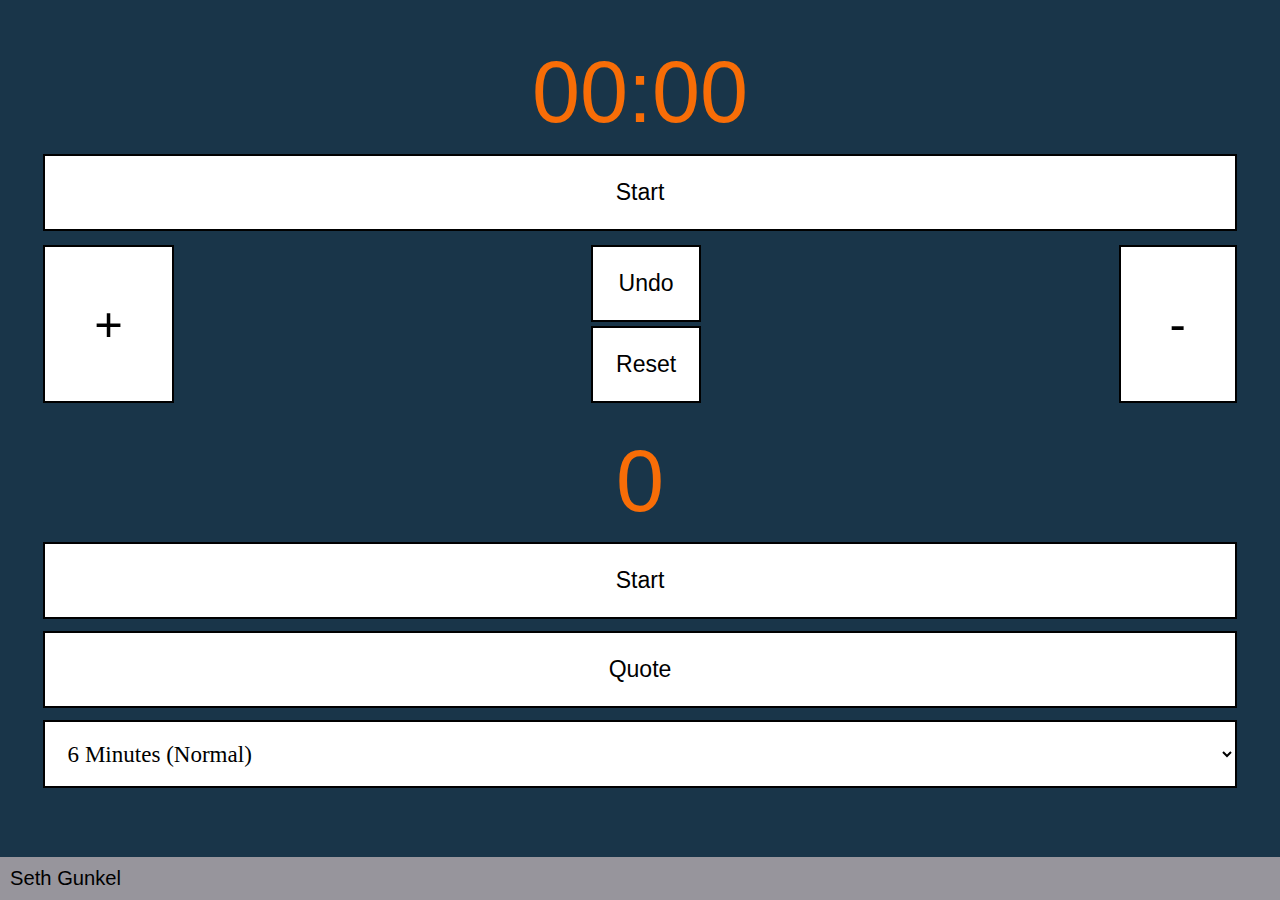
==== html/index.html @ 766c8487 "New Version" ====
<!DOCTYPE html>
<html lang="en">

<head>
    <!--
		Seth Gunkel
		9/27/20
		-->
    <meta name="viewport" content="width=device-width, initial-scale=1, user-scalable=no">
    <link rel="stylesheet" type="text/css" href="../css/styles.css">
    <meta charset="utf-8">
    <title>Quiz Clock</title>
</head>

<body>
    <div class="wrapper">
        <div class="horizontal-flex">
            <!-- Main Timer -->
            <div class="panel">
                <div class="time">
                    <span id="main-minutes">00</span>:<span id="main-seconds">00</span>
                </div>
                <button id="start-stop-main-timer">Start</button>
                <div class="vertical-flex">
                    <button id="addSec" class="add-subtract-btn">+</button>
                    <div class="horizontal-flex undo-redo-reset-btn">
                        <button id="undo">Undo</button>
                        <button id="redo-rest">Reset</button>
                    </div>
                    <button id="addSec" class="add-subtract-btn">-</button>
                </div>
            </div> <!-- panel -->
            <!-- Countdown -->
            <div class="panel">
                <div class="time">
                    <span id="countdown-seconds">0</span>
                </div>
                <button id="countdown-start-stop-btn">Start</button>
                <button id="quote-btn">Quote</button>
                <select id="times">
                    <option value="6">6 Minutes (Normal)</option>
                    <option value="5">5 Minutes (Bye)</option>
                    <option value="2">2 Minutes (Overtime</option>
                    <option value="1">1 Minute (Between Halves)</option>
                </select>
            </div> <!-- panel -->
        </div> <!-- horizontal-flex-->
    </div> <!-- wrapper -->
    <footer>
        Seth Gunkel
    </footer>
</body>

</html>
---- css/styles.css ----
/**
* Seth Gunkel
* 9/27/20
* Updated on: 9/27/20
*
* Uses the Flexbox positioning system with the Mobile First methodology.
*/

:root {
	box-sizing: border-box;
    font-size: calc(1vw + 1em);
    
    --default-blue-background-color: #193549;
    --default-white-background: #ffffff;
    --default-highlight-color:  #f86d07;
    --default-text-color: #000000;
    --footer-gray: #97959C;
    --default-font: 'helvetica neue';
}

*,
*::before,
*::after {
	box-sizing: inherit;
}

body {
    margin: 0;
    background-color: var(--default-blue-background-color);
    font-family: var(--default-font), Helvetica, sans-serif;
}

button {
    font-size: 0.8rem;
    padding: 1em;
    color: var(--default-text-color);
    border: 2px solid var(--default-text-color);
    background-color: var(--default-white-background);
}

/* may need more work*/
select {
    padding: 0.8em;
    border: 2px solid var(--default-text-color);
    border-radius: 0;
    color: var(--default-text-color);
    background-color: var(--default-white-background);
    font-family: var(--default-font);
    font-size: 0.8rem;
}

footer {
    bottom: 0;
    text-align: left;
    background-color: var(--footer-gray);
    color: var(--default-text-color);
    padding: 0.5em;
    font-size: 0.7rem;
    position: fixed;
    width: 100%;
}

.wrapper {
    margin: 0;
    padding: 1em;
}

.panel {
    padding: 0.5em;
    /*background-color: aqua; /* for development (to check the spacing) */
    display: flex;
    flex-direction: column;
}

.panel > * + * {
    margin-top: 0.5em;
}

.time {
    text-align: center;
    color: var(--default-highlight-color);
    font-size: 3rem;
}

.vertical-flex {
    display: flex;
    flex-direction: row;
    justify-content: space-between;
}

.horizontal-flex {
    display: flex;
    flex-direction: column;
    justify-content: space-between;
}

.add-subtract-btn {
    font-size: 1.7rem;
    padding: 1em;
}

.undo-redo-reset-btn {
    font-size: 1rem;
    padding: 0 0.5em;
}
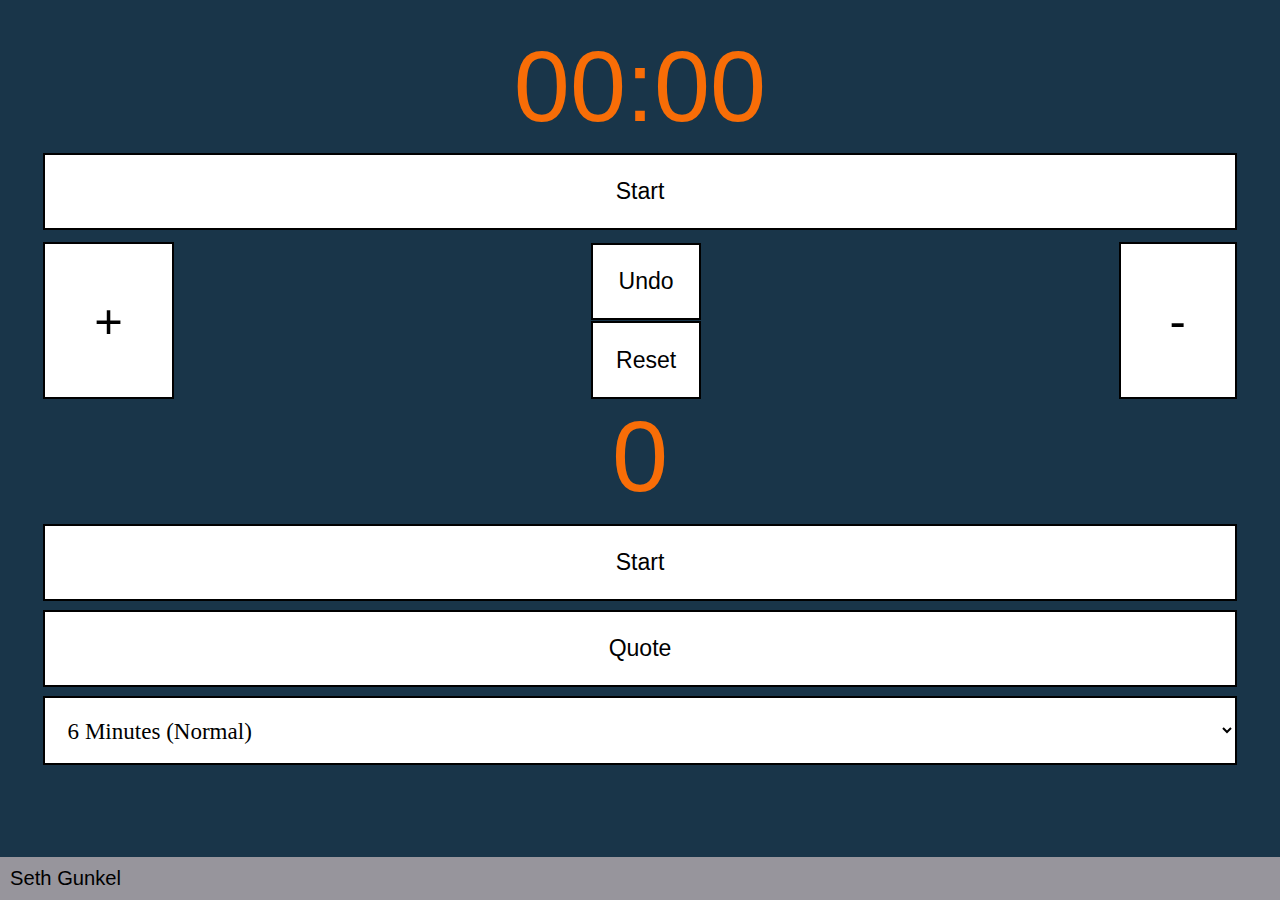
==== commit 361c3855: "9-28-20" ====
--- a/html/index.html
+++ b/html/index.html
@@ -4,8 +4,9 @@
 <head>
     <!--
 		Seth Gunkel
-		9/27/20
-		-->
+        9/27/20
+        Updated on 9/28/20
+	-->
     <meta name="viewport" content="width=device-width, initial-scale=1, user-scalable=no">
     <link rel="stylesheet" type="text/css" href="../css/styles.css">
     <meta charset="utf-8">
@@ -15,6 +16,7 @@
 <body>
     <div class="wrapper">
         <div class="horizontal-flex">
+            
             <!-- Main Timer -->
             <div class="panel">
                 <div class="time">
@@ -30,6 +32,7 @@
                     <button id="addSec" class="add-subtract-btn">-</button>
                 </div>
             </div> <!-- panel -->
+
             <!-- Countdown -->
             <div class="panel">
                 <div class="time">
@@ -46,9 +49,9 @@
             </div> <!-- panel -->
         </div> <!-- horizontal-flex-->
     </div> <!-- wrapper -->
-    <footer>
-        Seth Gunkel
-    </footer>
 </body>
+<footer>
+    Seth Gunkel
+</footer>
 
 </html>--- a/css/styles.css
+++ b/css/styles.css
@@ -1,21 +1,21 @@
 /**
 * Seth Gunkel
 * 9/27/20
-* Updated on: 9/27/20
+* Updated on: 9/28/20
 *
 * Uses the Flexbox positioning system with the Mobile First methodology.
 */
 
 :root {
+    font-size:  calc(1vw + 1em);
 	box-sizing: border-box;
-    font-size: calc(1vw + 1em);
     
+    --default-font:                  'helvetica neue';
+    --default-gray:                  #97959C;
+    --default-text-color:            #000000;
+    --default-highlight-color:       #f86d07;
+    --default-white-background:      #ffffff;
     --default-blue-background-color: #193549;
-    --default-white-background: #ffffff;
-    --default-highlight-color:  #f86d07;
-    --default-text-color: #000000;
-    --footer-gray: #97959C;
-    --default-font: 'helvetica neue';
 }
 
 *,
@@ -25,81 +25,81 @@
 }
 
 body {
-    margin: 0;
+    margin:           0;
+    font-family:      var(--default-font), Helvetica, sans-serif;
     background-color: var(--default-blue-background-color);
-    font-family: var(--default-font), Helvetica, sans-serif;
 }
 
 button {
-    font-size: 0.8rem;
-    padding: 1em;
-    color: var(--default-text-color);
-    border: 2px solid var(--default-text-color);
+    color:            var(--default-text-color);
+    border:           2px solid var(--default-text-color);
+    padding:          1em;
+    font-size:        0.8rem;
     background-color: var(--default-white-background);
 }
 
-/* may need more work*/
+/* needs more work */
 select {
-    padding: 0.8em;
-    border: 2px solid var(--default-text-color);
-    border-radius: 0;
-    color: var(--default-text-color);
+    color:            var(--default-text-color);
+    border:           2px solid var(--default-text-color);
+    padding:          0.8em;
+    font-size:        0.8rem;
+    font-family:      var(--default-font);
+    border-radius:    0;
     background-color: var(--default-white-background);
-    font-family: var(--default-font);
-    font-size: 0.8rem;
 }
 
 footer {
-    bottom: 0;
-    text-align: left;
-    background-color: var(--footer-gray);
-    color: var(--default-text-color);
-    padding: 0.5em;
-    font-size: 0.7rem;
-    position: fixed;
-    width: 100%;
+    color:            var(--default-text-color);
+    width:            100%;
+    bottom:           0;
+    padding:          0.5em;
+    position:         fixed;
+    font-size:        0.7rem;
+    text-align:       left;
+    background-color: var(--default-gray);
 }
 
 .wrapper {
-    margin: 0;
+    margin:  0;
     padding: 1em;
 }
 
 .panel {
-    padding: 0.5em;
+    padding:        0 0.5em;
+    display:        flex;
+    flex-direction: column;
     /*background-color: aqua; /* for development (to check the spacing) */
-    display: flex;
-    flex-direction: column;
 }
 
 .panel > * + * {
-    margin-top: 0.5em;
+    margin-top: 0.4em;
 }
 
 .time {
+    color:      var(--default-highlight-color);
+    font-size:  3.5rem;
     text-align: center;
-    color: var(--default-highlight-color);
-    font-size: 3rem;
 }
 
 .vertical-flex {
-    display: flex;
-    flex-direction: row;
+    display:         flex;
+    flex-direction:  row;
     justify-content: space-between;
 }
 
 .horizontal-flex {
-    display: flex;
-    flex-direction: column;
-    justify-content: space-between;
+    display:         flex;
+    flex-direction:  column;
+    justify-content: space-around;
 }
 
 .add-subtract-btn {
+    padding:   1em;
     font-size: 1.7rem;
-    padding: 1em;
 }
 
 .undo-redo-reset-btn {
+    padding:   0 0.5em;
     font-size: 1rem;
-    padding: 0 0.5em;
 }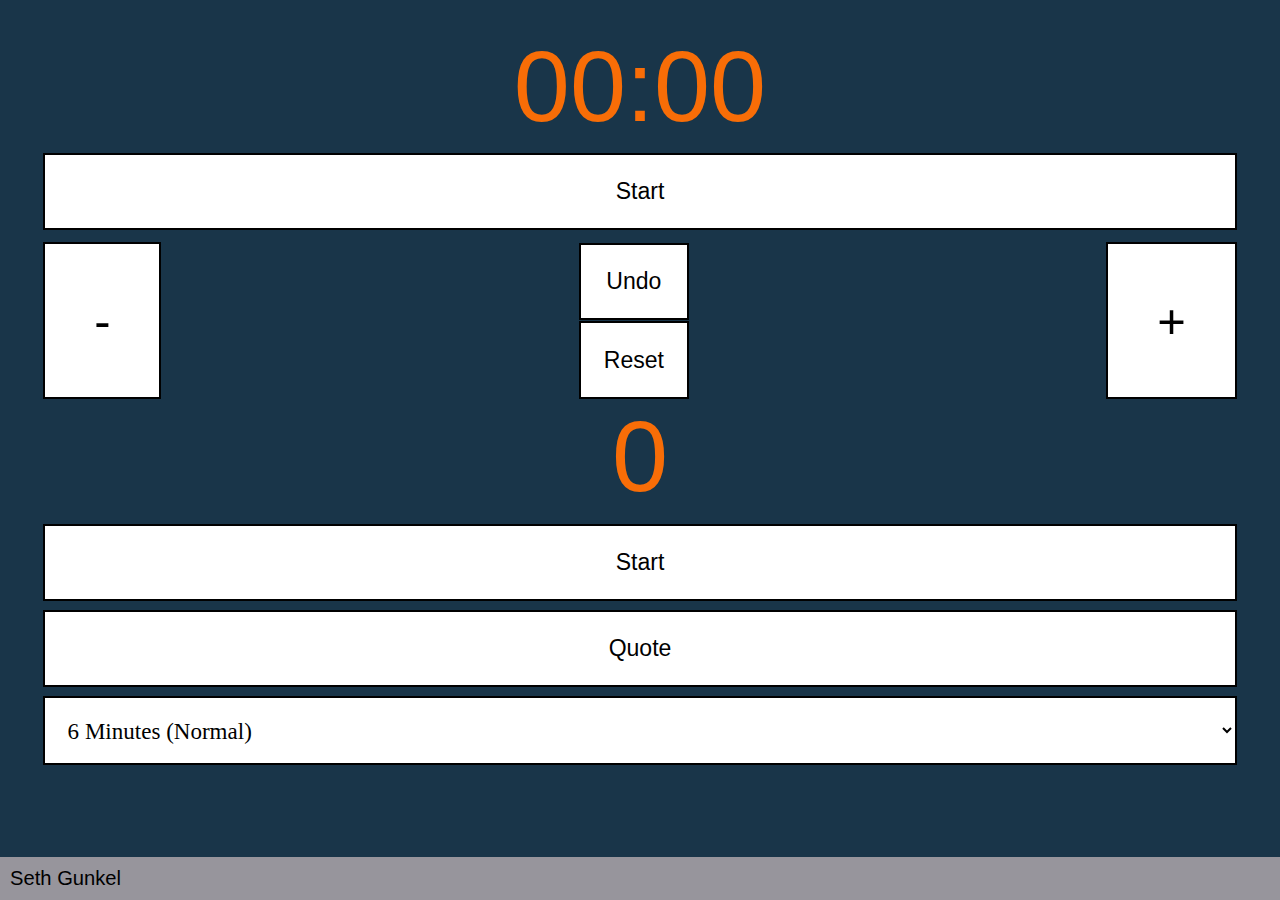
==== commit ac889137: "Not much of an update" ====
--- a/html/index.html
+++ b/html/index.html
@@ -24,12 +24,12 @@
                 </div>
                 <button id="start-stop-main-timer">Start</button>
                 <div class="vertical-flex">
-                    <button id="addSec" class="add-subtract-btn">+</button>
+                    <button id="addSec" class="add-subtract-btn">-</button>
                     <div class="horizontal-flex undo-redo-reset-btn">
                         <button id="undo">Undo</button>
                         <button id="redo-rest">Reset</button>
                     </div>
-                    <button id="addSec" class="add-subtract-btn">-</button>
+                    <button id="addSec" class="add-subtract-btn">+</button>
                 </div>
             </div> <!-- panel -->
 
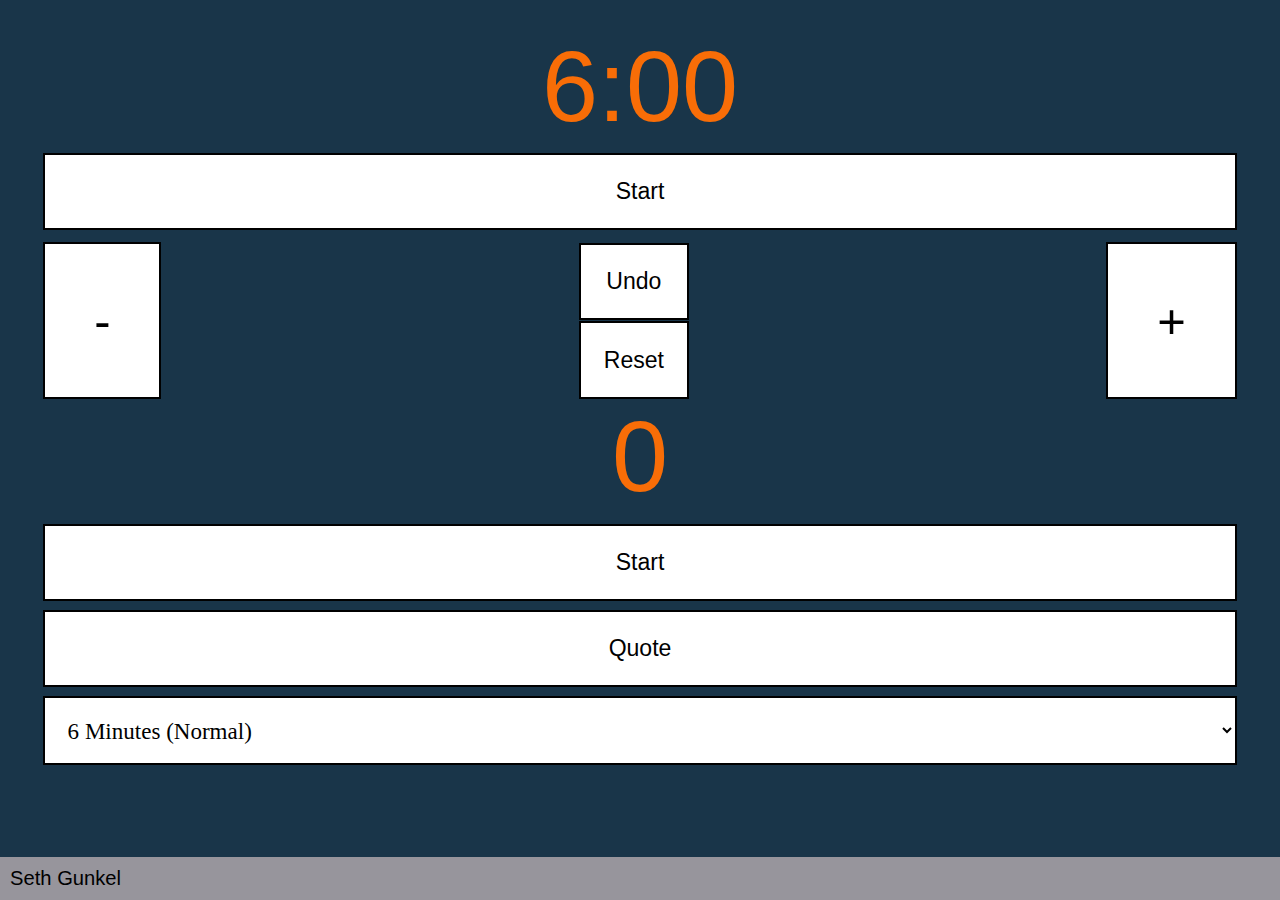
==== commit 43be9a21: "Updated JS code" ====
--- a/html/index.html
+++ b/html/index.html
@@ -5,7 +5,7 @@
     <!--
 		Seth Gunkel
         9/27/20
-        Updated on 9/28/20
+        Updated on 10/4/20
 	-->
     <meta name="viewport" content="width=device-width, initial-scale=1, user-scalable=no">
     <link rel="stylesheet" type="text/css" href="../css/styles.css">
@@ -22,12 +22,12 @@
                 <div class="time">
                     <span id="main-minutes">00</span>:<span id="main-seconds">00</span>
                 </div>
-                <button id="start-stop-main-timer">Start</button>
+                <button id="mainTimerBtn">Start</button>
                 <div class="vertical-flex">
-                    <button id="addSec" class="add-subtract-btn">-</button>
+                    <button id="subSec" class="add-subtract-btn">-</button>
                     <div class="horizontal-flex undo-redo-reset-btn">
                         <button id="undo">Undo</button>
-                        <button id="redo-rest">Reset</button>
+                        <button id="redo-reset">Reset</button>
                     </div>
                     <button id="addSec" class="add-subtract-btn">+</button>
                 </div>
@@ -43,12 +43,14 @@
                 <select id="times">
                     <option value="6">6 Minutes (Normal)</option>
                     <option value="5">5 Minutes (Bye)</option>
-                    <option value="2">2 Minutes (Overtime</option>
+                    <option value="2">2 Minutes (Overtime)</option>
                     <option value="1">1 Minute (Between Halves)</option>
                 </select>
             </div> <!-- panel -->
         </div> <!-- horizontal-flex-->
     </div> <!-- wrapper -->
+    <!--<script src="../js/clock.js"></script>-->
+    <script src="../js/timer.js"></script>
 </body>
 <footer>
     Seth Gunkel
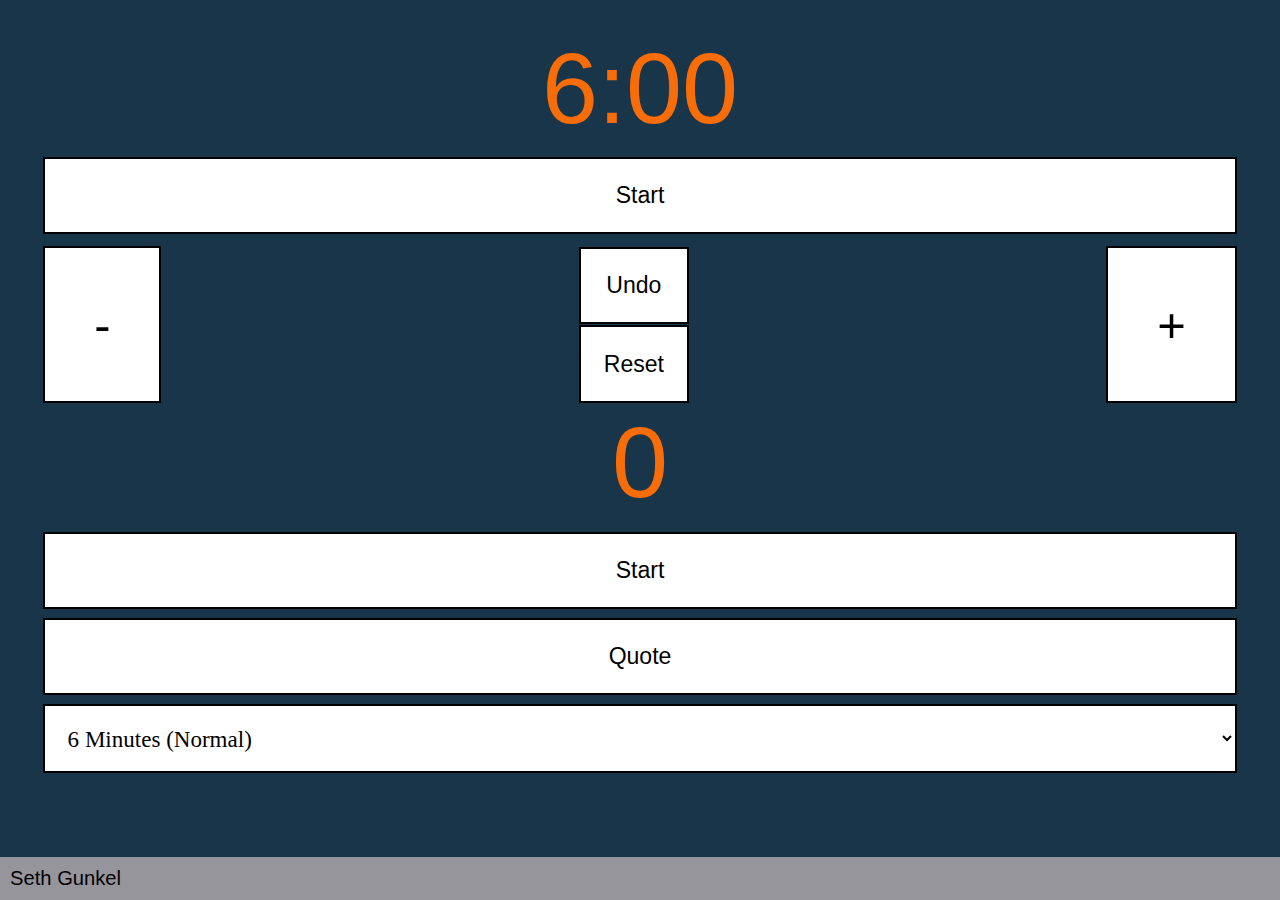
==== commit ece1880c: "Time border bug fixed" ====
--- a/html/index.html
+++ b/html/index.html
@@ -3,9 +3,8 @@
 
 <head>
     <!--
-		Seth Gunkel
-        9/27/20
-        Updated on 10/4/20
+        Seth Gunkel
+        https://github.com/sgunkel/Clock-Online
 	-->
     <meta name="viewport" content="width=device-width, initial-scale=1, user-scalable=no">
     <link rel="stylesheet" type="text/css" href="../css/styles.css">
@@ -19,7 +18,7 @@
             
             <!-- Main Timer -->
             <div class="panel">
-                <div class="time">
+                <div class="time" id="time">
                     <span id="main-minutes">00</span>:<span id="main-seconds">00</span>
                 </div>
                 <button id="mainTimerBtn">Start</button>
@@ -49,7 +48,6 @@
             </div> <!-- panel -->
         </div> <!-- horizontal-flex-->
     </div> <!-- wrapper -->
-    <!--<script src="../js/clock.js"></script>-->
     <script src="../js/timer.js"></script>
 </body>
 <footer>
--- a/css/styles.css
+++ b/css/styles.css
@@ -1,7 +1,6 @@
 /**
 * Seth Gunkel
-* 9/27/20
-* Updated on: 9/28/20
+* https://github.com/sgunkel/Clock-Online
 *
 * Uses the Flexbox positioning system with the Mobile First methodology.
 */
@@ -27,6 +26,7 @@
 body {
     margin:           0;
     font-family:      var(--default-font), Helvetica, sans-serif;
+    touch-action:     manipulation; /* Disables double tap to zoom on mobile */
     background-color: var(--default-blue-background-color);
 }
 
@@ -77,9 +77,16 @@
 }
 
 .time {
-    color:      var(--default-highlight-color);
-    font-size:  3.5rem;
-    text-align: center;
+    color:         var(--default-highlight-color);
+    border:        2px solid var(--default-blue-background-color);
+    font-size:     3.5rem;
+    text-align:    center;
+    border-radius: 0.07em;
+}
+
+/* Indicates the time is running with an orange border. */
+.time-running {
+    border-color: var(--default-highlight-color);
 }
 
 .vertical-flex {
